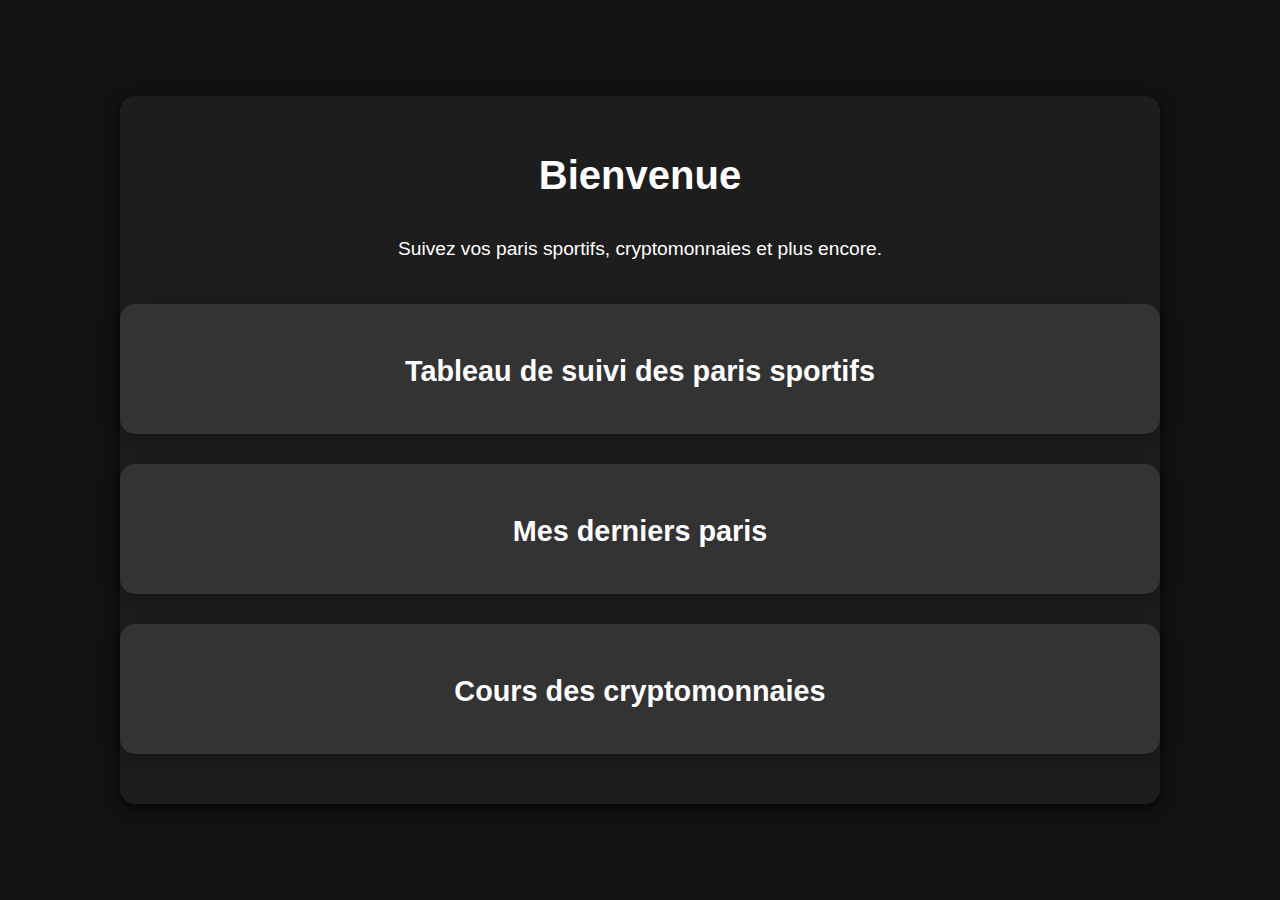
==== index.html @ 82b32a13 "Add files via upload" ====
<!DOCTYPE html>
<html lang="fr">
<head>
    <meta charset="UTF-8">
    <meta name="viewport" content="width=device-width, initial-scale=1.0">
    <title>Suivi - Paris et Cryptomonnaies</title>
    <link rel="stylesheet" href="styles.css">
    <script defer src="script.js"></script>
    <style>
        /* Styles pour centrer et styliser les bulles des cryptomonnaies */
        .crypto-container {
            display: flex;
            justify-content: center;
            align-items: center;
            gap: 20px;
            flex-wrap: wrap;
            margin-top: 20px;
        }

        .crypto-item {
            display: flex;
            flex-direction: column;
            align-items: center;
            justify-content: center;
            padding: 10px 15px;
            border-radius: 50px;
            background-color: #f5f5f5;
            box-shadow: 0 2px 5px rgba(0, 0, 0, 0.1);
            text-align: center;
            width: 100px;
            height: 100px;
        }

        .crypto-item .crypto-name {
            font-weight: bold;
            font-size: 18px;
            color: #333;
        }

        .crypto-item .crypto-price {
            font-size: 16px;
            font-weight: bold;
            margin-top: 5px;
        }

        .price-up {
            color: #27ae60; /* Vert pour les hausses */
        }

        .price-down {
            color: #c0392b; /* Rouge pour les baisses */
        }
    </style>
</head>
<body>
    <div class="main-container">
        <header class="header">
            <h1>Bienvenue</h1>
            <p>Suivez vos paris sportifs, cryptomonnaies et plus encore.</p>
        </header>

        <!-- Tableau des paris sportifs -->
        <section class="block">
            <h2>Tableau de suivi des paris sportifs</h2>
            <div id="sports-bet-table">
                <!-- Les données du Google Sheet seront insérées ici dynamiquement -->
            </div>
        </section>

        <!-- Historique des paris -->
        <section class="block">
            <h2>Mes derniers paris</h2>
            <div id="bet-history-container">
                <!-- Le tableau des paris sera inséré ici dynamiquement -->
            </div>
        </section>

        <!-- Cours des cryptomonnaies -->
        <section class="block">
            <h2>Cours des cryptomonnaies</h2>
            <div id="crypto-container" class="crypto-container">
                <!-- Les éléments de cryptomonnaies seront ajoutés dynamiquement ici -->
            </div>
        </section>
    </div>

    <script>
        // Récupération des cours des cryptomonnaies
        async function fetchCryptoPrices() {
            try {
                const response = await fetch(
                    "https://api.coingecko.com/api/v3/simple/price?ids=bitcoin,ethereum,solana,ripple&vs_currencies=eur&include_24hr_change=true"
                );
                const data = await response.json();

                const cryptos = [
                    { name: "BTC", id: "bitcoin" },
                    { name: "ETH", id: "ethereum" },
                    { name: "SOL", id: "solana" },
                    { name: "XRP", id: "ripple" },
                ];

                const cryptoContainer = document.getElementById("crypto-container");
                cryptoContainer.innerHTML = ""; // Réinitialiser le contenu

                cryptos.forEach(crypto => {
                    const price = data[crypto.id].eur;
                    const change = data[crypto.id].eur_24hr_change.toFixed(2);

                    const div = document.createElement("div");
                    div.className = "crypto-item";

                    const name = document.createElement("div");
                    name.className = "crypto-name";
                    name.textContent = crypto.name;

                    const priceSpan = document.createElement("span");
                    priceSpan.className = "crypto-price";
                    priceSpan.textContent = `${price} €`;

                    const changeSpan = document.createElement("div");
                    changeSpan.textContent = `${change}%`;
                    changeSpan.className = change >= 0 ? "price-up" : "price-down";

                    div.appendChild(name);
                    div.appendChild(priceSpan);
                    div.appendChild(changeSpan);

                    cryptoContainer.appendChild(div);
                });
            } catch (error) {
                console.error("Erreur lors de la récupération des données des cryptomonnaies :", error);
            }
        }

        // Initialisation
        document.addEventListener("DOMContentLoaded", () => {
            fetchCryptoPrices();
            setInterval(fetchCryptoPrices, 60000); // Actualiser les cryptos toutes les 60 secondes
        });
    </script>
</body>
</html>
---- styles.css ----
/* Styles de base */
body {
    font-family: Arial, sans-serif;
    background-color: #121212; /* Fond noir très sombre */
    color: #ffffff; /* Texte blanc */
    margin: 0;
    padding: 0;
    line-height: 1.6;
    display: flex;
    justify-content: center;
    align-items: center;
    flex-direction: column; /* Empile les blocs verticalement */
    min-height: 100vh; /* Placer tout au centre de l'écran */
}

/* Conteneur principal */
.main-container {
    width: 100%; /* Prendre toute la largeur disponible */
    max-width: 1000px; /* Limiter la largeur à 1000px pour un contenu centré */
    margin: 20px auto; /* Ajouter un peu d'espace au-dessus et en dessous */
    padding: 20px;
    background-color: #1d1d1d; /* Fond du conteneur légèrement plus clair */
    border-radius: 15px;
    box-shadow: 0 4px 12px rgba(0, 0, 0, 0.7);
    display: flex;
    flex-direction: column;
    align-items: center;
}

/* En-tête */
.header {
    margin-bottom: 40px;
    text-align: center;
}

h1 {
    font-size: 2.5em;
    font-weight: bold;
    color: #ffffff;
}

h2 {
    font-size: 1.8em;
    margin-bottom: 20px;
    color: #ffffff;
}

p {
    font-size: 1.2em;
    margin: 0 auto;
    text-align: center;
}

/* Bloc de contenu */
.block {
    background-color: #333333; /* Fond sombre pour chaque bloc */
    border-radius: 15px;
    padding: 20px; /* Espacement interne */
    margin-bottom: 30px; /* Espacement externe entre les blocs */
    box-shadow: 0 6px 18px rgba(0, 0, 0, 0.3);
    width: 100%; /* S'étend pour utiliser tout l'espace du conteneur principal */
    text-align: center; /* Centrer le contenu dans chaque bloc */
}

/* Bloc au survol */
.block:hover {
    box-shadow: 0 12px 24px rgba(0, 0, 0, 0.6);
}

/* Tableaux */
table {
    width: 100%; /* Utiliser 100% de la largeur du bloc */
    border-collapse: collapse;
    background-color: #222222;
    border-radius: 12px;
    overflow: hidden;
    margin: 0 auto; /* Centrer le tableau horizontalement */
}

th, td {
    padding: 12px; /* Taille des cellules */
    text-align: center; /* Centrer le texte */
    font-size: 1em;
    border-bottom: 1px solid #444;
}

th {
    background-color: #444444;
    color: #ffffff;
    font-weight: bold;
}

td {
    background-color: #333333;
    color: #ffffff;
}

tr:hover {
    background-color: #555555;
}

/* Conteneur des cryptomonnaies */
.crypto-container {
    display: flex;
    justify-content: center;
    gap: 20px; /* Ajuster l'espacement entre les items */
    flex-wrap: wrap; /* Permet de passer à la ligne si nécessaire */
    margin-top: 20px;
}

.crypto-item {
    display: flex;
    flex-direction: column;
    align-items: center;
    padding: 20px;
    border: 1px solid #444;
    border-radius: 12px;
    min-width: 150px;
    text-align: center;
    background-color: #444444;
    box-shadow: 0 4px 8px rgba(0, 0, 0, 0.2);
    transition: box-shadow 0.3s ease-in-out;
    margin-bottom: 20px;
}

.crypto-item:hover {
    box-shadow: 0 8px 16px rgba(0, 0, 0, 0.4);
}

.crypto-name {
    font-weight: bold;
    font-size: 1.3em;
    margin-bottom: 10px;
    color: #ffffff;
}

.crypto-price {
    font-size: 1.6em;
    font-weight: bold;
    margin-bottom: 10px;
    color: #ffffff;
}

.price-up {
    color: #4CAF50; /* Vert pour les hausses */
}

.price-down {
    color: #F44336; /* Rouge pour les baisses */
}

.price-neutral {
    color: #FFC107; /* Jaune pour les prix stables */
}

/* Conteneur des "Mes derniers paris" avec effet d'ombrage */
.table-container {
    position: relative;
    overflow: hidden; /* Masquer les lignes supplémentaires */
    max-height: 300px; /* Hauteur maximale visible du tableau (ajustable) */
    transition: max-height 0.3s ease-in-out;
}

/* Ombre en bas pour indiquer qu'il y a du contenu caché */
.table-container::after {
    content: "";
    position: absolute;
    bottom: 0;
    left: 0;
    width: 100%;
    height: 20px;
    background: linear-gradient(to top, rgba(0, 0, 0, 0.7), rgba(0, 0, 0, 0));
    pointer-events: none;
    z-index: 1;
}

/* État étendu (tableau complet visible) */
.table-container.expanded {
    max-height: none;
}

/* Bouton rond pour charger plus */
.expand-btn {
    margin: 10px auto;
    display: flex;
    justify-content: center;
    align-items: center;
    width: 40px;
    height: 40px;
    background-color: #444;
    border: none;
    border-radius: 50%;
    color: white;
    cursor: pointer;
    font-size: 1.5em;
    box-shadow: 0 4px 6px rgba(0, 0, 0, 0.2);
    transition: background-color 0.3s ease, transform 0.2s ease;
}

.expand-btn:hover {
    background-color: #555;
    transform: scale(1.1);
}
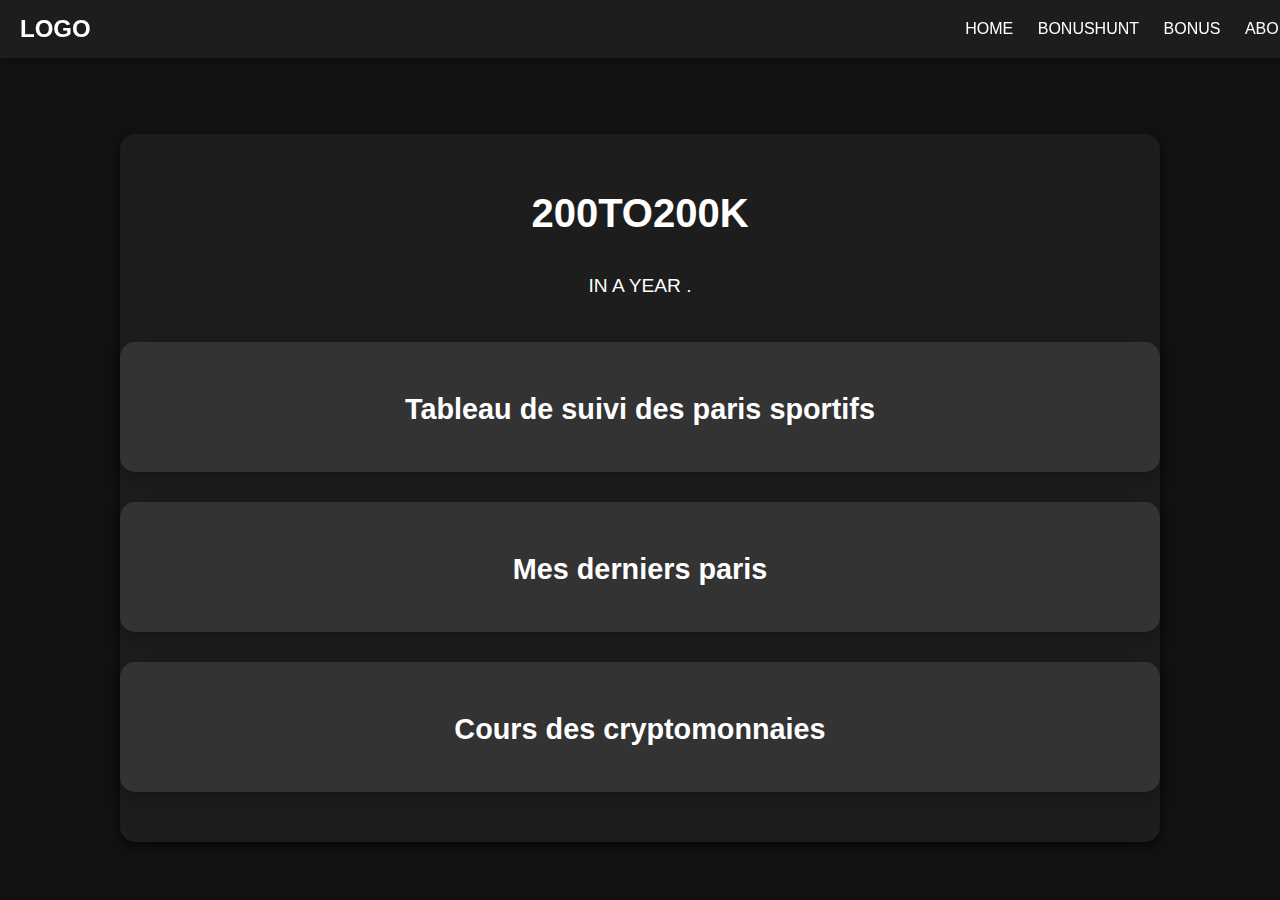
==== commit 8fdc8286: "Add files via upload" ====
--- a/index.html
+++ b/index.html
@@ -7,6 +7,44 @@
     <link rel="stylesheet" href="styles.css">
     <script defer src="script.js"></script>
     <style>
+        /* Styles pour la barre en haut */
+        .header-bar {
+            width: 100%;
+            background-color: #1d1d1d; /* Couleur sombre */
+            color: #ffffff; /* Texte blanc */
+            display: flex;
+            justify-content: space-between;
+            align-items: center;
+            padding: 10px 20px;
+            position: fixed; /* Toujours en haut */
+            top: 0;
+            left: 0;
+            z-index: 1000; /* Toujours au-dessus */
+            box-shadow: 0 4px 8px rgba(0, 0, 0, 0.2); /* Ombre pour la barre */
+        }
+
+        .header-bar .logo {
+            font-size: 1.5em;
+            font-weight: bold;
+        }
+
+        .header-bar a {
+            color: #ffffff;
+            text-decoration: none;
+            margin-left: 20px;
+            font-size: 1em;
+            transition: color 0.3s ease;
+        }
+
+        .header-bar a:hover {
+            color: #4caf50; /* Vert au survol */
+        }
+
+        /* Ajustement pour le contenu principal (éviter qu'il passe sous la barre) */
+        .main-container {
+            margin-top: 70px; /* Décalage pour éviter le chevauchement */
+        }
+
         /* Styles pour centrer et styliser les bulles des cryptomonnaies */
         .crypto-container {
             display: flex;
@@ -53,10 +91,23 @@
     </style>
 </head>
 <body>
+    <!-- Barre en haut -->
+    <<div class="header-bar">
+        <div class="logo">LOGO</div>
+        <div class="nav-links">
+            <a href="index.html">HOME</a>
+            <a href="bonushunt.html">BONUSHUNT</a>
+            <a href="bonus.html">BONUS</a>
+            <a href="about.html">ABOUT</a>
+        </div>
+    </div>
+    
+
+    <!-- Contenu principal -->
     <div class="main-container">
         <header class="header">
-            <h1>Bienvenue</h1>
-            <p>Suivez vos paris sportifs, cryptomonnaies et plus encore.</p>
+            <h1>200TO200K</h1>
+            <p>IN A YEAR .</p>
         </header>
 
         <!-- Tableau des paris sportifs -->
@@ -81,63 +132,62 @@
             <div id="crypto-container" class="crypto-container">
                 <!-- Les éléments de cryptomonnaies seront ajoutés dynamiquement ici -->
             </div>
+            <script>
+                // Récupération des cours des cryptomonnaies
+                async function fetchCryptoPrices() {
+                    try {
+                        const response = await fetch(
+                            "https://api.coingecko.com/api/v3/simple/price?ids=bitcoin,ethereum,solana,ripple&vs_currencies=eur&include_24hr_change=true"
+                        );
+                        const data = await response.json();
+
+                        const cryptos = [
+                            { name: "BTC", id: "bitcoin" },
+                            { name: "ETH", id: "ethereum" },
+                            { name: "SOL", id: "solana" },
+                            { name: "XRP", id: "ripple" },
+                        ];
+
+                        const cryptoContainer = document.getElementById("crypto-container");
+                        cryptoContainer.innerHTML = ""; // Réinitialiser le contenu
+
+                        cryptos.forEach(crypto => {
+                            const price = data[crypto.id].eur;
+                            const change = data[crypto.id].eur_24hr_change.toFixed(2);
+
+                            const div = document.createElement("div");
+                            div.className = "crypto-item";
+
+                            const name = document.createElement("div");
+                            name.className = "crypto-name";
+                            name.textContent = crypto.name;
+
+                            const priceSpan = document.createElement("span");
+                            priceSpan.className = "crypto-price";
+                            priceSpan.textContent = `${price} €`;
+
+                            const changeSpan = document.createElement("div");
+                            changeSpan.textContent = `${change}%`;
+                            changeSpan.className = change >= 0 ? "price-up" : "price-down";
+
+                            div.appendChild(name);
+                            div.appendChild(priceSpan);
+                            div.appendChild(changeSpan);
+
+                            cryptoContainer.appendChild(div);
+                        });
+                    } catch (error) {
+                        console.error("Erreur lors de la récupération des données des cryptomonnaies :", error);
+                    }
+                }
+
+                // Initialisation
+                document.addEventListener("DOMContentLoaded", () => {
+                    fetchCryptoPrices();
+                    setInterval(fetchCryptoPrices, 60000); // Actualiser les cryptos toutes les 60 secondes
+                });
+            </script>
         </section>
     </div>
-
-    <script>
-        // Récupération des cours des cryptomonnaies
-        async function fetchCryptoPrices() {
-            try {
-                const response = await fetch(
-                    "https://api.coingecko.com/api/v3/simple/price?ids=bitcoin,ethereum,solana,ripple&vs_currencies=eur&include_24hr_change=true"
-                );
-                const data = await response.json();
-
-                const cryptos = [
-                    { name: "BTC", id: "bitcoin" },
-                    { name: "ETH", id: "ethereum" },
-                    { name: "SOL", id: "solana" },
-                    { name: "XRP", id: "ripple" },
-                ];
-
-                const cryptoContainer = document.getElementById("crypto-container");
-                cryptoContainer.innerHTML = ""; // Réinitialiser le contenu
-
-                cryptos.forEach(crypto => {
-                    const price = data[crypto.id].eur;
-                    const change = data[crypto.id].eur_24hr_change.toFixed(2);
-
-                    const div = document.createElement("div");
-                    div.className = "crypto-item";
-
-                    const name = document.createElement("div");
-                    name.className = "crypto-name";
-                    name.textContent = crypto.name;
-
-                    const priceSpan = document.createElement("span");
-                    priceSpan.className = "crypto-price";
-                    priceSpan.textContent = `${price} €`;
-
-                    const changeSpan = document.createElement("div");
-                    changeSpan.textContent = `${change}%`;
-                    changeSpan.className = change >= 0 ? "price-up" : "price-down";
-
-                    div.appendChild(name);
-                    div.appendChild(priceSpan);
-                    div.appendChild(changeSpan);
-
-                    cryptoContainer.appendChild(div);
-                });
-            } catch (error) {
-                console.error("Erreur lors de la récupération des données des cryptomonnaies :", error);
-            }
-        }
-
-        // Initialisation
-        document.addEventListener("DOMContentLoaded", () => {
-            fetchCryptoPrices();
-            setInterval(fetchCryptoPrices, 60000); // Actualiser les cryptos toutes les 60 secondes
-        });
-    </script>
 </body>
 </html>
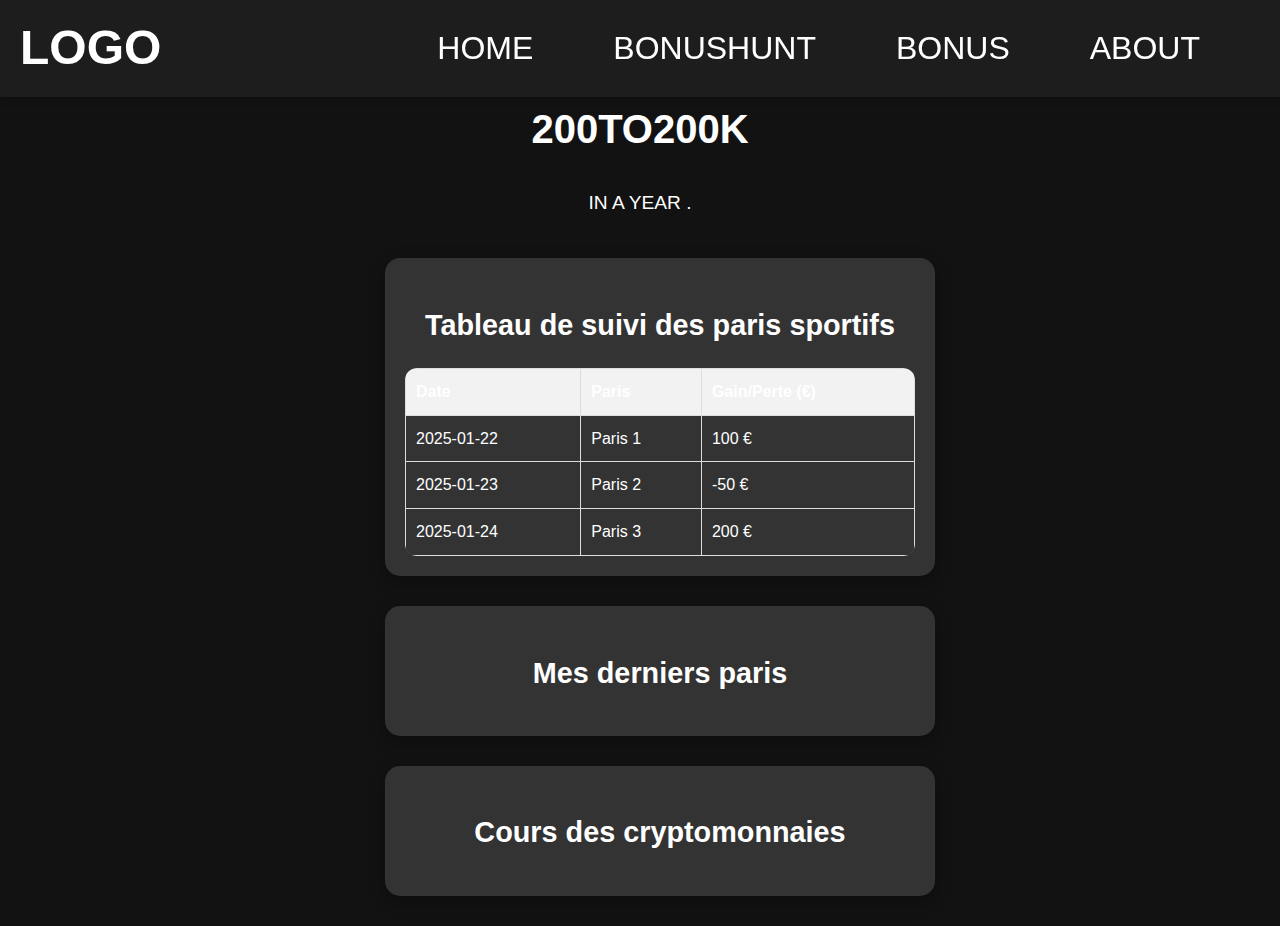
==== commit 81b040a8: "Add files via upload" ====
--- a/index.html
+++ b/index.html
@@ -88,11 +88,39 @@
         .price-down {
             color: #c0392b; /* Rouge pour les baisses */
         }
+
+        /* Style pour le tableau des paris */
+        table {
+            width: 100%;
+            border-collapse: collapse;
+            margin-top: 20px;
+        }
+
+        th, td {
+            padding: 10px;
+            text-align: left;
+            border: 1px solid #ddd;
+        }
+
+        th {
+            background-color: #f2f2f2;
+        }
+
+        /* Styles pour colorier les lignes en fonction du gain ou de la perte */
+        .gain {
+            background-color: #27ae60; /* Vert pour gain */
+            color: white;
+        }
+
+        .perte {
+            background-color: #c0392b; /* Rouge pour perte */
+            color: white;
+        }
     </style>
 </head>
 <body>
     <!-- Barre en haut -->
-    <<div class="header-bar">
+    <div class="header-bar">
         <div class="logo">LOGO</div>
         <div class="nav-links">
             <a href="index.html">HOME</a>
@@ -115,6 +143,18 @@
             <h2>Tableau de suivi des paris sportifs</h2>
             <div id="sports-bet-table">
                 <!-- Les données du Google Sheet seront insérées ici dynamiquement -->
+                <table>
+                    <thead>
+                        <tr>
+                            <th>Date</th>
+                            <th>Paris</th>
+                            <th>Gain/Perte (€)</th>
+                        </tr>
+                    </thead>
+                    <tbody id="bet-table-body">
+                        <!-- Les lignes seront ajoutées ici dynamiquement -->
+                    </tbody>
+                </table>
             </div>
         </section>
 
@@ -181,10 +221,43 @@
                     }
                 }
 
+                // Fonction pour ajouter des paris dans le tableau
+                function addBetRow(date, paris, gainPerte) {
+                    const tbody = document.getElementById("bet-table-body");
+
+                    const tr = document.createElement("tr");
+
+                    const tdDate = document.createElement("td");
+                    tdDate.textContent = date;
+                    tr.appendChild(tdDate);
+
+                    const tdParis = document.createElement("td");
+                    tdParis.textContent = paris;
+                    tr.appendChild(tdParis);
+
+                    const tdGainPerte = document.createElement("td");
+                    tdGainPerte.textContent = gainPerte + " €";
+                    tr.appendChild(tdGainPerte);
+
+                    // Ajouter une classe en fonction du gain ou perte
+                    if (gainPerte > 0) {
+                        tr.classList.add("gain");
+                    } else if (gainPerte < 0) {
+                        tr.classList.add("perte");
+                    }
+
+                    tbody.appendChild(tr);
+                }
+
                 // Initialisation
                 document.addEventListener("DOMContentLoaded", () => {
                     fetchCryptoPrices();
                     setInterval(fetchCryptoPrices, 60000); // Actualiser les cryptos toutes les 60 secondes
+
+                    // Exemples de paris ajoutés pour le test
+                    addBetRow("2025-01-22", "Paris 1", 100);
+                    addBetRow("2025-01-23", "Paris 2", -50);
+                    addBetRow("2025-01-24", "Paris 3", 200);
                 });
             </script>
         </section>
--- a/styles.css
+++ b/styles.css
@@ -11,6 +11,61 @@
     align-items: center;
     flex-direction: column; /* Empile les blocs verticalement */
     min-height: 100vh; /* Placer tout au centre de l'écran */
+}
+/* Barre en haut de la page */
+.header-bar {
+    width: 100%;
+    background-color: #1d1d1d; /* Fond identique à tes blocs */
+    color: #ffffff;
+    padding: 50px 60px; /* Augmente la hauteur de la barre (padding vertical augmenté) */
+    position: fixed; /* Reste en haut, même au défilement */
+    top: 0;
+    left: 0;
+    z-index: 1000; /* Toujours au-dessus du contenu */
+    box-shadow: 0 4px 8px rgba(0, 0, 0, 0.3);
+    display: flex;
+    align-items: center;
+    justify-content: space-between;
+    font-size: 2em; /* Taille réduite des textes dans la barre */
+    height: auto; /* Ajuste la hauteur en fonction du contenu */
+}
+
+/* Liens de navigation dans la barre */
+.header-bar a {
+    color: #ffffff; /* Liens en blanc */
+    text-decoration: none;
+    margin: 0 60px; /* Augmente l'espace à droite et entre les liens */
+    font-size: 1.8em; /* Réduction de la taille des liens */
+    text-transform: uppercase; /* Texte en majuscules */
+    transition: color 0.3s ease;
+}
+
+.header-bar a:hover {
+    color: #4CAF50; /* Couleur au survol */
+}
+
+/* Logo aligné à gauche */
+.header-bar .logo {
+    font-weight: bold;
+    font-size: 2.5em; /* Taille réduite du logo */
+    margin-right: auto;
+}
+
+/* Conteneur des liens */
+.header-bar .nav-links {
+    display: flex;
+    justify-content: space-between;
+    align-items: center;
+    margin-right: 40px; /* Ajoute un espace supplémentaire à droite des menus */
+}
+
+}
+
+/* Espacement sous la barre pour éviter le chevauchement du contenu */
+.main-container {
+    margin-top: 160px; /* Double la marge pour correspondre à la taille de la barre */
+}
+
 }
 
 /* Conteneur principal */
@@ -25,6 +80,7 @@
     display: flex;
     flex-direction: column;
     align-items: center;
+    margin-top: 80px; /* Ajout pour laisser de l'espace sous la barre */
 }
 
 /* En-tête */
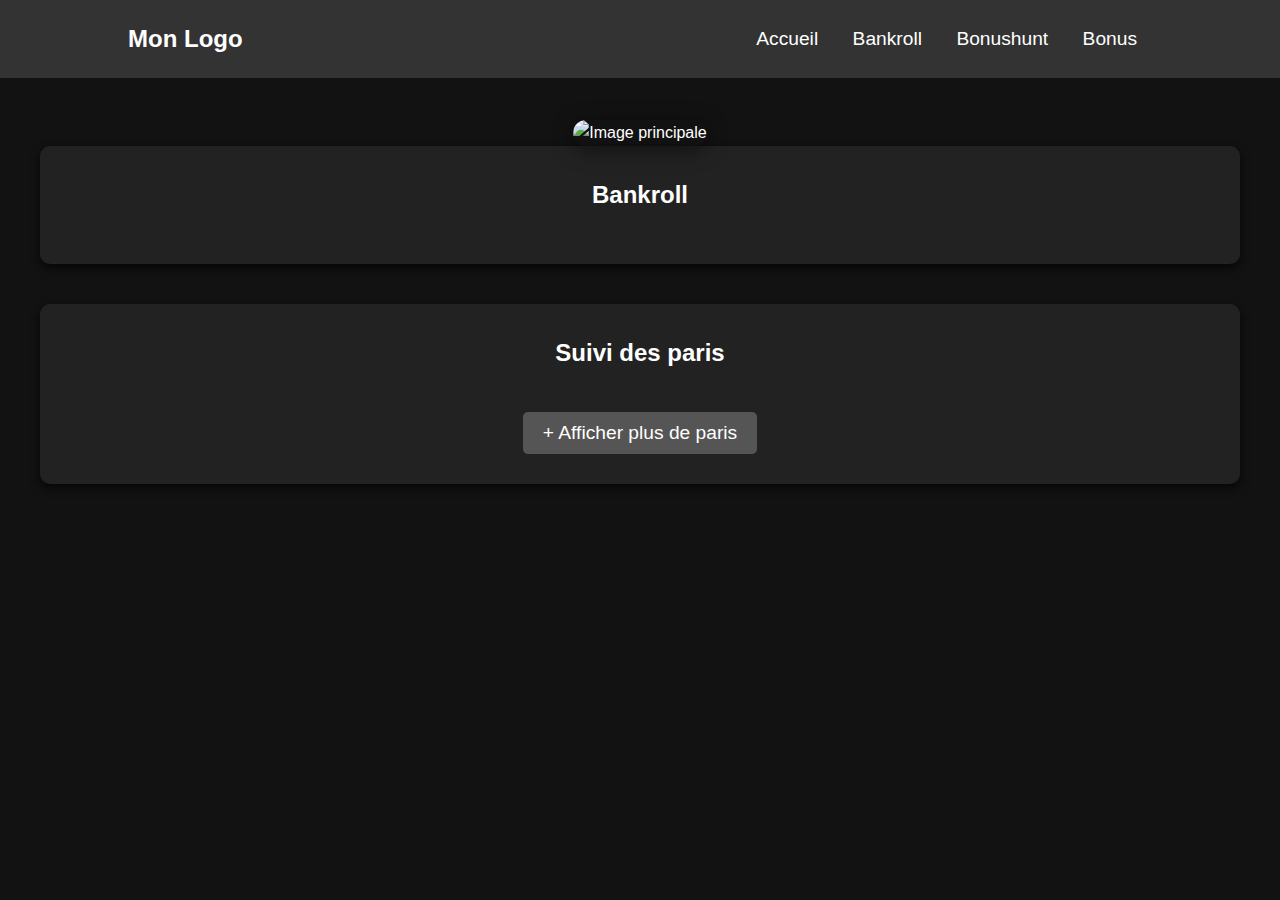
==== commit 4fb2d48c: "Add files via upload" ====
--- a/index.html
+++ b/index.html
@@ -3,264 +3,130 @@
 <head>
     <meta charset="UTF-8">
     <meta name="viewport" content="width=device-width, initial-scale=1.0">
-    <title>Suivi - Paris et Cryptomonnaies</title>
-    <link rel="stylesheet" href="styles.css">
-    <script defer src="script.js"></script>
-    <style>
-        /* Styles pour la barre en haut */
-        .header-bar {
-            width: 100%;
-            background-color: #1d1d1d; /* Couleur sombre */
-            color: #ffffff; /* Texte blanc */
-            display: flex;
-            justify-content: space-between;
-            align-items: center;
-            padding: 10px 20px;
-            position: fixed; /* Toujours en haut */
-            top: 0;
-            left: 0;
-            z-index: 1000; /* Toujours au-dessus */
-            box-shadow: 0 4px 8px rgba(0, 0, 0, 0.2); /* Ombre pour la barre */
+    <title>Page d'accueil</title>
+    <link rel="stylesheet" href="style.css">
+</head>
+<body>
+    <!-- Topbar -->
+    <div class="topbar">
+        <div class="logo">Mon Logo</div>
+        <nav>
+            <a href="home.html">Accueil</a>
+            <a href="bankroll.html">Bankroll</a>
+            <a href="bonushunt.html">Bonushunt</a>
+            <a href="bonus.html">Bonus</a>
+        </nav>
+    </div>
+
+    <!-- Main content -->
+    <div class="main-section">
+        <!-- Image with shadow -->
+        <div class="image-container">
+            <img src="image.jpg" alt="Image principale" class="image">
+        </div>
+
+        <!-- First block: Bankroll -->
+        <div class="block">
+            <h2>Bankroll</h2>
+            <!-- Tableau Bankroll -->
+            <table id="bankroll" class="tableau">
+                <!-- Le tableau sera rempli par le script -->
+            </table>
+        </div>
+
+        <!-- Second block: Suivi des paris -->
+        <div class="block">
+            <h2>Suivi des paris</h2>
+            <!-- Tableau des paris -->
+            <table id="suivi-des-paris" class="tableau">
+                <!-- Le tableau sera rempli par le script -->
+            </table>
+            <button class="btn-plus" onclick="loadMoreBets()">+ Afficher plus de paris</button>
+        </div>
+    </div>
+
+    <!-- Scripts -->
+    <script>
+        // Parallax effect for the image
+        document.addEventListener('scroll', function() {
+            let scrollPosition = window.scrollY;
+            const image = document.querySelector('.image');
+            if (image) {
+                image.style.transform = 'translateY(' + scrollPosition * 0.3 + 'px)';
+            }
+        });
+
+        // Function to load a CSV file and convert it to HTML table
+        function loadCSV(url, callback) {
+            fetch(url)
+                .then(response => response.text())
+                .then(data => callback(data))
+                .catch(error => console.error('Error loading CSV:', error));
         }
 
-        .header-bar .logo {
-            font-size: 1.5em;
-            font-weight: bold;
+        // Function to convert CSV data into an HTML table
+        function csvToTable(csvData, tableId) {
+            const rows = csvData.split('\n');
+            let table = document.getElementById(tableId);
+            table.innerHTML = ''; // Clear the table before adding rows
+            rows.forEach((row, index) => {
+                const cells = row.split(',');
+                if (cells.length > 1) { // Skip empty rows
+                    const tr = document.createElement('tr');
+                    cells.forEach(cell => {
+                        const td = document.createElement(index === 0 ? 'th' : 'td'); // Header for the first row
+                        td.textContent = cell.trim();
+                        tr.appendChild(td);
+                    });
+                    table.appendChild(tr);
+                }
+            });
         }
 
-        .header-bar a {
-            color: #ffffff;
-            text-decoration: none;
-            margin-left: 20px;
-            font-size: 1em;
-            transition: color 0.3s ease;
+        // URLs for Bankroll and Suivi des paris
+        const BANKROLL_URL = 'https://docs.google.com/spreadsheets/d/e/2PACX-1vTRLKMNFqQpf8K5ftVNp6E09gHTq1s7us_lB_Bh37hnWRf3OUAidGXZqfkiLBEL5MIKqrFtzr-1uEUr/pub?gid=0&single=true&output=csv'; // Tableau Bankroll
+        const PARIS_URL = 'https://docs.google.com/spreadsheets/d/e/1l_k_jNZZ38XiOeKbwI79xffMb0F8IfOGy9se9ugtkgU/pub?gid=123456789&single=true&output=csv'; // Tableau Suivi des paris (mettez votre lien)
+
+        // Load the bankroll data (CSV file)
+        function loadBankroll() {
+            loadCSV(BANKROLL_URL, (csvData) => {
+                csvToTable(csvData, 'bankroll');
+            });
         }
 
-        .header-bar a:hover {
-            color: #4caf50; /* Vert au survol */
+        // Load the last bets (limited to `parisLimit`) (CSV file)
+        let parisLimit = 5; // Initial limit of bets
+        function loadLastBets() {
+            loadCSV(PARIS_URL, (csvData) => {
+                const rows = csvData.split('\n').slice(0, parisLimit);
+                const table = document.getElementById('suivi-des-paris');
+                table.innerHTML = ''; // Clear the table
+                rows.forEach((row, index) => {
+                    const cells = row.split(',');
+                    if (cells.length > 1) {
+                        const tr = document.createElement('tr');
+                        cells.forEach((cell, i) => {
+                            const td = document.createElement(index === 0 ? 'th' : 'td');
+                            td.textContent = cell.trim();
+                            tr.appendChild(td);
+                        });
+                        table.appendChild(tr);
+                    }
+                });
+            });
         }
 
-        /* Ajustement pour le contenu principal (éviter qu'il passe sous la barre) */
-        .main-container {
-            margin-top: 70px; /* Décalage pour éviter le chevauchement */
+        // Load more bets when the button is clicked
+        function loadMoreBets() {
+            parisLimit += 5; // Increase the limit by 5
+            loadLastBets();
         }
 
-        /* Styles pour centrer et styliser les bulles des cryptomonnaies */
-        .crypto-container {
-            display: flex;
-            justify-content: center;
-            align-items: center;
-            gap: 20px;
-            flex-wrap: wrap;
-            margin-top: 20px;
-        }
-
-        .crypto-item {
-            display: flex;
-            flex-direction: column;
-            align-items: center;
-            justify-content: center;
-            padding: 10px 15px;
-            border-radius: 50px;
-            background-color: #f5f5f5;
-            box-shadow: 0 2px 5px rgba(0, 0, 0, 0.1);
-            text-align: center;
-            width: 100px;
-            height: 100px;
-        }
-
-        .crypto-item .crypto-name {
-            font-weight: bold;
-            font-size: 18px;
-            color: #333;
-        }
-
-        .crypto-item .crypto-price {
-            font-size: 16px;
-            font-weight: bold;
-            margin-top: 5px;
-        }
-
-        .price-up {
-            color: #27ae60; /* Vert pour les hausses */
-        }
-
-        .price-down {
-            color: #c0392b; /* Rouge pour les baisses */
-        }
-
-        /* Style pour le tableau des paris */
-        table {
-            width: 100%;
-            border-collapse: collapse;
-            margin-top: 20px;
-        }
-
-        th, td {
-            padding: 10px;
-            text-align: left;
-            border: 1px solid #ddd;
-        }
-
-        th {
-            background-color: #f2f2f2;
-        }
-
-        /* Styles pour colorier les lignes en fonction du gain ou de la perte */
-        .gain {
-            background-color: #27ae60; /* Vert pour gain */
-            color: white;
-        }
-
-        .perte {
-            background-color: #c0392b; /* Rouge pour perte */
-            color: white;
-        }
-    </style>
-</head>
-<body>
-    <!-- Barre en haut -->
-    <div class="header-bar">
-        <div class="logo">LOGO</div>
-        <div class="nav-links">
-            <a href="index.html">HOME</a>
-            <a href="bonushunt.html">BONUSHUNT</a>
-            <a href="bonus.html">BONUS</a>
-            <a href="about.html">ABOUT</a>
-        </div>
-    </div>
-    
-
-    <!-- Contenu principal -->
-    <div class="main-container">
-        <header class="header">
-            <h1>200TO200K</h1>
-            <p>IN A YEAR .</p>
-        </header>
-
-        <!-- Tableau des paris sportifs -->
-        <section class="block">
-            <h2>Tableau de suivi des paris sportifs</h2>
-            <div id="sports-bet-table">
-                <!-- Les données du Google Sheet seront insérées ici dynamiquement -->
-                <table>
-                    <thead>
-                        <tr>
-                            <th>Date</th>
-                            <th>Paris</th>
-                            <th>Gain/Perte (€)</th>
-                        </tr>
-                    </thead>
-                    <tbody id="bet-table-body">
-                        <!-- Les lignes seront ajoutées ici dynamiquement -->
-                    </tbody>
-                </table>
-            </div>
-        </section>
-
-        <!-- Historique des paris -->
-        <section class="block">
-            <h2>Mes derniers paris</h2>
-            <div id="bet-history-container">
-                <!-- Le tableau des paris sera inséré ici dynamiquement -->
-            </div>
-        </section>
-
-        <!-- Cours des cryptomonnaies -->
-        <section class="block">
-            <h2>Cours des cryptomonnaies</h2>
-            <div id="crypto-container" class="crypto-container">
-                <!-- Les éléments de cryptomonnaies seront ajoutés dynamiquement ici -->
-            </div>
-            <script>
-                // Récupération des cours des cryptomonnaies
-                async function fetchCryptoPrices() {
-                    try {
-                        const response = await fetch(
-                            "https://api.coingecko.com/api/v3/simple/price?ids=bitcoin,ethereum,solana,ripple&vs_currencies=eur&include_24hr_change=true"
-                        );
-                        const data = await response.json();
-
-                        const cryptos = [
-                            { name: "BTC", id: "bitcoin" },
-                            { name: "ETH", id: "ethereum" },
-                            { name: "SOL", id: "solana" },
-                            { name: "XRP", id: "ripple" },
-                        ];
-
-                        const cryptoContainer = document.getElementById("crypto-container");
-                        cryptoContainer.innerHTML = ""; // Réinitialiser le contenu
-
-                        cryptos.forEach(crypto => {
-                            const price = data[crypto.id].eur;
-                            const change = data[crypto.id].eur_24hr_change.toFixed(2);
-
-                            const div = document.createElement("div");
-                            div.className = "crypto-item";
-
-                            const name = document.createElement("div");
-                            name.className = "crypto-name";
-                            name.textContent = crypto.name;
-
-                            const priceSpan = document.createElement("span");
-                            priceSpan.className = "crypto-price";
-                            priceSpan.textContent = `${price} €`;
-
-                            const changeSpan = document.createElement("div");
-                            changeSpan.textContent = `${change}%`;
-                            changeSpan.className = change >= 0 ? "price-up" : "price-down";
-
-                            div.appendChild(name);
-                            div.appendChild(priceSpan);
-                            div.appendChild(changeSpan);
-
-                            cryptoContainer.appendChild(div);
-                        });
-                    } catch (error) {
-                        console.error("Erreur lors de la récupération des données des cryptomonnaies :", error);
-                    }
-                }
-
-                // Fonction pour ajouter des paris dans le tableau
-                function addBetRow(date, paris, gainPerte) {
-                    const tbody = document.getElementById("bet-table-body");
-
-                    const tr = document.createElement("tr");
-
-                    const tdDate = document.createElement("td");
-                    tdDate.textContent = date;
-                    tr.appendChild(tdDate);
-
-                    const tdParis = document.createElement("td");
-                    tdParis.textContent = paris;
-                    tr.appendChild(tdParis);
-
-                    const tdGainPerte = document.createElement("td");
-                    tdGainPerte.textContent = gainPerte + " €";
-                    tr.appendChild(tdGainPerte);
-
-                    // Ajouter une classe en fonction du gain ou perte
-                    if (gainPerte > 0) {
-                        tr.classList.add("gain");
-                    } else if (gainPerte < 0) {
-                        tr.classList.add("perte");
-                    }
-
-                    tbody.appendChild(tr);
-                }
-
-                // Initialisation
-                document.addEventListener("DOMContentLoaded", () => {
-                    fetchCryptoPrices();
-                    setInterval(fetchCryptoPrices, 60000); // Actualiser les cryptos toutes les 60 secondes
-
-                    // Exemples de paris ajoutés pour le test
-                    addBetRow("2025-01-22", "Paris 1", 100);
-                    addBetRow("2025-01-23", "Paris 2", -50);
-                    addBetRow("2025-01-24", "Paris 3", 200);
-                });
-            </script>
-        </section>
-    </div>
+        // Load data on page load
+        window.onload = function() {
+            loadBankroll();   // Charger les données de la bankroll
+            loadLastBets();   // Charger les données du suivi des paris
+        };
+    </script>
 </body>
 </html>
--- a/style.css
+++ b/style.css
@@ -0,0 +1,141 @@
+/* Global reset */
+* {
+    margin: 0;
+    padding: 0;
+    box-sizing: border-box;
+}
+
+body {
+    font-family: 'Arial', sans-serif;
+    background-color: #121212; /* Fond sombre */
+    color: #fff; /* Texte en blanc */
+    line-height: 1.6;
+    text-align: center;
+}
+
+a {
+    color: inherit; /* Pas de couleur pour les liens */
+    text-decoration: none; /* Pas de soulignement */
+}
+
+h1, h2, h3 {
+    color: #fff; /* Titres en blanc */
+    margin-bottom: 20px;
+}
+
+/* Topbar */
+.topbar {
+    width: 100%;
+    background-color: #333;
+    padding: 20px 10%;
+    display: flex;
+    justify-content: space-between;
+    align-items: center;
+    position: fixed;
+    top: 0;
+    left: 0;
+    z-index: 1000;
+}
+
+.topbar .logo {
+    font-size: 1.5em;
+    font-weight: bold;
+}
+
+.topbar nav a {
+    margin: 0 15px;
+    font-size: 1.2em;
+    color: #fff;
+}
+
+/* Main section (image and blocks) */
+.main-section {
+    margin-top: 80px; /* Espace pour la topbar */
+    padding: 40px;
+}
+
+.main-section .image {
+    width: 100%;
+    max-height: 500px;
+    object-fit: cover;
+    border-radius: 15px;
+    box-shadow: 0 4px 20px rgba(0, 0, 0, 0.5); /* Ombre */
+    transition: transform 0.3s ease-in-out;
+}
+
+.main-section .image:hover {
+    transform: scale(1.05); /* Effet d'agrandissement */
+}
+
+.block {
+    background-color: #222; /* Fond sombre des blocs */
+    border-radius: 10px;
+    padding: 30px;
+    margin-bottom: 40px;
+    box-shadow: 0 4px 10px rgba(0, 0, 0, 0.7); /* Ombres des blocs */
+}
+
+.tableau {
+    width: 100%;
+    border-collapse: collapse;
+    margin-top: 20px;
+}
+
+.tableau th, .tableau td {
+    padding: 15px;
+    border: 1px solid #444;
+    text-align: center;
+    color: #fff;
+}
+
+.tableau th {
+    background-color: #333;
+}
+
+.tableau td {
+    background-color: #444;
+}
+
+.tableau tr:nth-child(even) {
+    background-color: #555;
+}
+
+.tableau td + td {
+    border-left: 1px solid #555;
+}
+
+/* Button + */
+.btn-plus {
+    background-color: #555;
+    color: #fff;
+    border: none;
+    padding: 10px 20px;
+    margin-top: 20px;
+    border-radius: 5px;
+    cursor: pointer;
+    font-size: 1.2em;
+}
+
+.btn-plus:hover {
+    background-color: #666;
+}
+
+/* Responsive adjustments */
+@media (max-width: 768px) {
+    .topbar {
+        flex-direction: column;
+        padding: 20px 5%;
+    }
+
+    .topbar nav {
+        margin-top: 10px;
+    }
+
+    .main-section {
+        padding: 20px;
+    }
+
+    .tableau {
+        padding: 15px;
+    }
+}
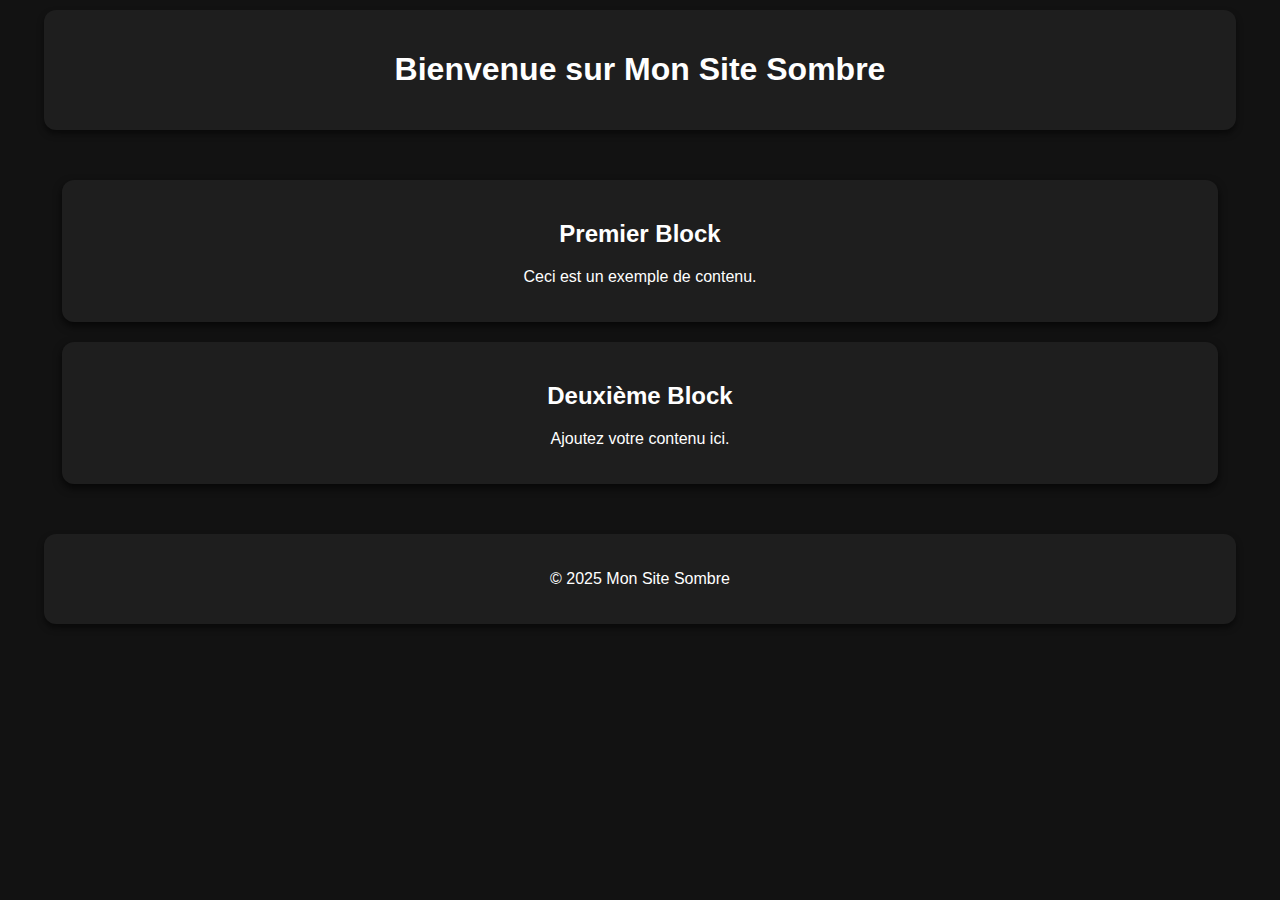
==== commit 846afa7c: "Add files via upload" ====
--- a/index.html
+++ b/index.html
@@ -1,132 +1,31 @@
 <!DOCTYPE html>
 <html lang="fr">
 <head>
-    <meta charset="UTF-8">
-    <meta name="viewport" content="width=device-width, initial-scale=1.0">
-    <title>Page d'accueil</title>
-    <link rel="stylesheet" href="style.css">
+  <meta charset="UTF-8">
+  <meta name="viewport" content="width=device-width, initial-scale=1.0">
+  <title>Site Sombre</title>
+  <link rel="stylesheet" href="style.css">
 </head>
 <body>
-    <!-- Topbar -->
-    <div class="topbar">
-        <div class="logo">Mon Logo</div>
-        <nav>
-            <a href="home.html">Accueil</a>
-            <a href="bankroll.html">Bankroll</a>
-            <a href="bonushunt.html">Bonushunt</a>
-            <a href="bonus.html">Bonus</a>
-        </nav>
-    </div>
+  <header class="header">
+    <h1 class="title">Bienvenue sur Mon Site Sombre</h1>
+  </header>
 
-    <!-- Main content -->
-    <div class="main-section">
-        <!-- Image with shadow -->
-        <div class="image-container">
-            <img src="image.jpg" alt="Image principale" class="image">
-        </div>
+  <main class="main-content">
+    <section class="block">
+      <h2>Premier Block</h2>
+      <p>Ceci est un exemple de contenu.</p>
+    </section>
+    <section class="block">
+      <h2>Deuxième Block</h2>
+      <p>Ajoutez votre contenu ici.</p>
+    </section>
+  </main>
 
-        <!-- First block: Bankroll -->
-        <div class="block">
-            <h2>Bankroll</h2>
-            <!-- Tableau Bankroll -->
-            <table id="bankroll" class="tableau">
-                <!-- Le tableau sera rempli par le script -->
-            </table>
-        </div>
+  <footer class="footer">
+    <p>&copy; 2025 Mon Site Sombre</p>
+  </footer>
 
-        <!-- Second block: Suivi des paris -->
-        <div class="block">
-            <h2>Suivi des paris</h2>
-            <!-- Tableau des paris -->
-            <table id="suivi-des-paris" class="tableau">
-                <!-- Le tableau sera rempli par le script -->
-            </table>
-            <button class="btn-plus" onclick="loadMoreBets()">+ Afficher plus de paris</button>
-        </div>
-    </div>
-
-    <!-- Scripts -->
-    <script>
-        // Parallax effect for the image
-        document.addEventListener('scroll', function() {
-            let scrollPosition = window.scrollY;
-            const image = document.querySelector('.image');
-            if (image) {
-                image.style.transform = 'translateY(' + scrollPosition * 0.3 + 'px)';
-            }
-        });
-
-        // Function to load a CSV file and convert it to HTML table
-        function loadCSV(url, callback) {
-            fetch(url)
-                .then(response => response.text())
-                .then(data => callback(data))
-                .catch(error => console.error('Error loading CSV:', error));
-        }
-
-        // Function to convert CSV data into an HTML table
-        function csvToTable(csvData, tableId) {
-            const rows = csvData.split('\n');
-            let table = document.getElementById(tableId);
-            table.innerHTML = ''; // Clear the table before adding rows
-            rows.forEach((row, index) => {
-                const cells = row.split(',');
-                if (cells.length > 1) { // Skip empty rows
-                    const tr = document.createElement('tr');
-                    cells.forEach(cell => {
-                        const td = document.createElement(index === 0 ? 'th' : 'td'); // Header for the first row
-                        td.textContent = cell.trim();
-                        tr.appendChild(td);
-                    });
-                    table.appendChild(tr);
-                }
-            });
-        }
-
-        // URLs for Bankroll and Suivi des paris
-        const BANKROLL_URL = 'https://docs.google.com/spreadsheets/d/e/2PACX-1vTRLKMNFqQpf8K5ftVNp6E09gHTq1s7us_lB_Bh37hnWRf3OUAidGXZqfkiLBEL5MIKqrFtzr-1uEUr/pub?gid=0&single=true&output=csv'; // Tableau Bankroll
-        const PARIS_URL = 'https://docs.google.com/spreadsheets/d/e/1l_k_jNZZ38XiOeKbwI79xffMb0F8IfOGy9se9ugtkgU/pub?gid=123456789&single=true&output=csv'; // Tableau Suivi des paris (mettez votre lien)
-
-        // Load the bankroll data (CSV file)
-        function loadBankroll() {
-            loadCSV(BANKROLL_URL, (csvData) => {
-                csvToTable(csvData, 'bankroll');
-            });
-        }
-
-        // Load the last bets (limited to `parisLimit`) (CSV file)
-        let parisLimit = 5; // Initial limit of bets
-        function loadLastBets() {
-            loadCSV(PARIS_URL, (csvData) => {
-                const rows = csvData.split('\n').slice(0, parisLimit);
-                const table = document.getElementById('suivi-des-paris');
-                table.innerHTML = ''; // Clear the table
-                rows.forEach((row, index) => {
-                    const cells = row.split(',');
-                    if (cells.length > 1) {
-                        const tr = document.createElement('tr');
-                        cells.forEach((cell, i) => {
-                            const td = document.createElement(index === 0 ? 'th' : 'td');
-                            td.textContent = cell.trim();
-                            tr.appendChild(td);
-                        });
-                        table.appendChild(tr);
-                    }
-                });
-            });
-        }
-
-        // Load more bets when the button is clicked
-        function loadMoreBets() {
-            parisLimit += 5; // Increase the limit by 5
-            loadLastBets();
-        }
-
-        // Load data on page load
-        window.onload = function() {
-            loadBankroll();   // Charger les données de la bankroll
-            loadLastBets();   // Charger les données du suivi des paris
-        };
-    </script>
+  <script src="script.js"></script>
 </body>
 </html>
--- a/style.css
+++ b/style.css
@@ -1,141 +1,53 @@
-/* Global reset */
-* {
+/* Configuration de base */
+body {
     margin: 0;
-    padding: 0;
-    box-sizing: border-box;
-}
-
-body {
-    font-family: 'Arial', sans-serif;
-    background-color: #121212; /* Fond sombre */
-    color: #fff; /* Texte en blanc */
-    line-height: 1.6;
+    font-family: Arial, sans-serif;
+    background-color: #121212;
+    color: white;
     text-align: center;
-}
-
-a {
-    color: inherit; /* Pas de couleur pour les liens */
-    text-decoration: none; /* Pas de soulignement */
-}
-
-h1, h2, h3 {
-    color: #fff; /* Titres en blanc */
-    margin-bottom: 20px;
-}
-
-/* Topbar */
-.topbar {
-    width: 100%;
-    background-color: #333;
-    padding: 20px 10%;
-    display: flex;
-    justify-content: space-between;
-    align-items: center;
-    position: fixed;
-    top: 0;
-    left: 0;
-    z-index: 1000;
-}
-
-.topbar .logo {
-    font-size: 1.5em;
+  }
+  
+  header, footer {
+    padding: 20px;
+    background-color: #1e1e1e;
+    border-radius: 12px;
+    margin: 10px auto;
+    width: 90%;
+    box-shadow: 0 4px 6px rgba(0, 0, 0, 0.5);
+  }
+  
+  /* Titre principal */
+  .title {
+    font-size: 2rem;
     font-weight: bold;
-}
-
-.topbar nav a {
-    margin: 0 15px;
-    font-size: 1.2em;
-    color: #fff;
-}
-
-/* Main section (image and blocks) */
-.main-section {
-    margin-top: 80px; /* Espace pour la topbar */
-    padding: 40px;
-}
-
-.main-section .image {
-    width: 100%;
-    max-height: 500px;
-    object-fit: cover;
-    border-radius: 15px;
-    box-shadow: 0 4px 20px rgba(0, 0, 0, 0.5); /* Ombre */
-    transition: transform 0.3s ease-in-out;
-}
-
-.main-section .image:hover {
-    transform: scale(1.05); /* Effet d'agrandissement */
-}
-
-.block {
-    background-color: #222; /* Fond sombre des blocs */
-    border-radius: 10px;
-    padding: 30px;
-    margin-bottom: 40px;
-    box-shadow: 0 4px 10px rgba(0, 0, 0, 0.7); /* Ombres des blocs */
-}
-
-.tableau {
-    width: 100%;
-    border-collapse: collapse;
-    margin-top: 20px;
-}
-
-.tableau th, .tableau td {
-    padding: 15px;
-    border: 1px solid #444;
-    text-align: center;
-    color: #fff;
-}
-
-.tableau th {
-    background-color: #333;
-}
-
-.tableau td {
-    background-color: #444;
-}
-
-.tableau tr:nth-child(even) {
-    background-color: #555;
-}
-
-.tableau td + td {
-    border-left: 1px solid #555;
-}
-
-/* Button + */
-.btn-plus {
-    background-color: #555;
-    color: #fff;
-    border: none;
-    padding: 10px 20px;
-    margin-top: 20px;
-    border-radius: 5px;
-    cursor: pointer;
-    font-size: 1.2em;
-}
-
-.btn-plus:hover {
-    background-color: #666;
-}
-
-/* Responsive adjustments */
-@media (max-width: 768px) {
-    .topbar {
-        flex-direction: column;
-        padding: 20px 5%;
-    }
-
-    .topbar nav {
-        margin-top: 10px;
-    }
-
-    .main-section {
-        padding: 20px;
-    }
-
-    .tableau {
-        padding: 15px;
-    }
-}
+  }
+  
+  /* Section principale */
+  .main-content {
+    padding: 20px;
+  }
+  
+  /* Blocks de contenu */
+  .block {
+    background-color: #1e1e1e;
+    margin: 20px auto;
+    padding: 20px;
+    border-radius: 12px;
+    width: 90%;
+    box-shadow: 0 4px 8px rgba(0, 0, 0, 0.7);
+  }
+  
+  h2 {
+    font-size: 1.5rem;
+    font-weight: bold;
+  }
+  
+  p {
+    font-size: 1rem;
+  }
+  
+  /* Pied de page */
+  .footer {
+    font-size: 0.9rem;
+  }
+  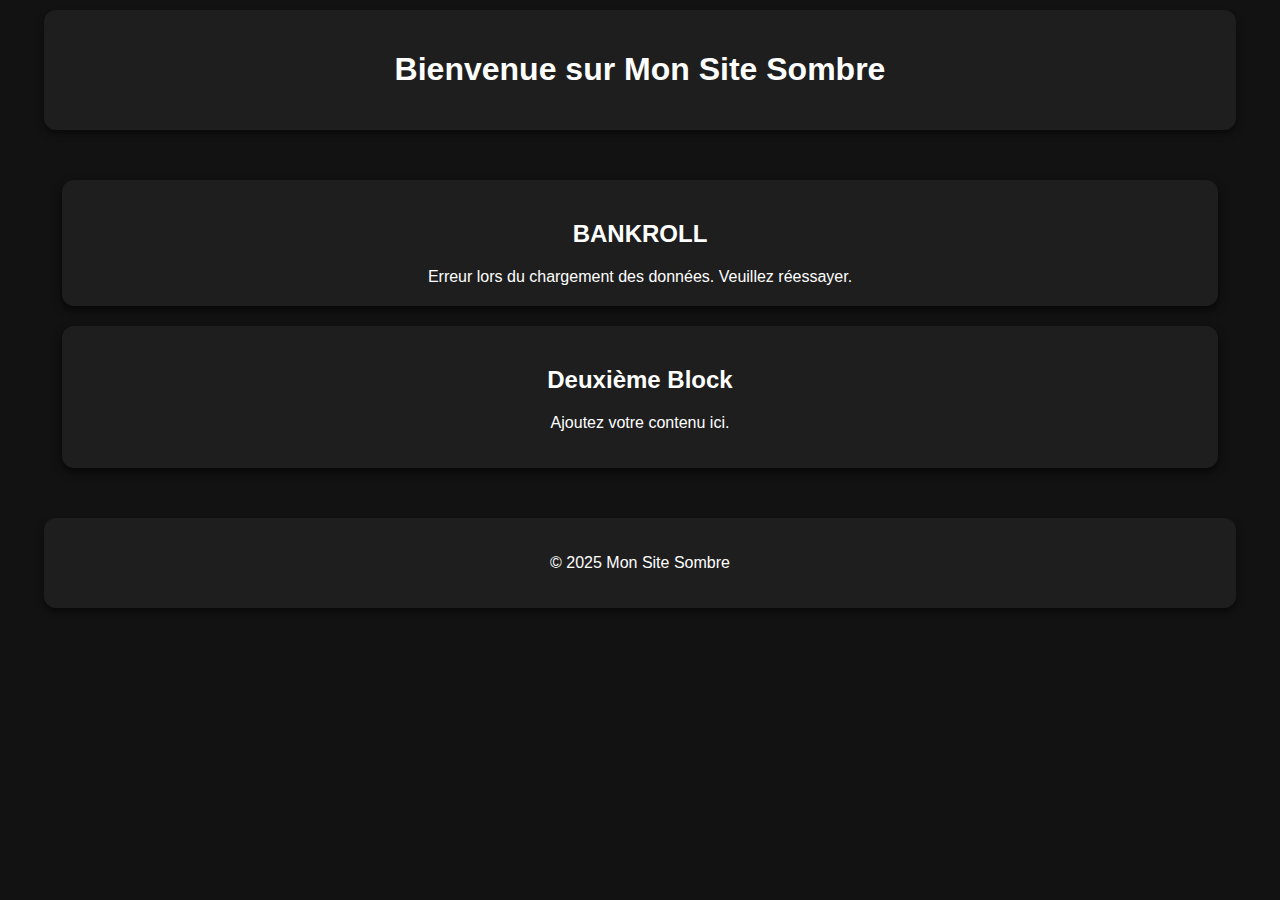
==== commit 91969b9c: "Add files via upload" ====
--- a/index.html
+++ b/index.html
@@ -13,8 +13,9 @@
 
   <main class="main-content">
     <section class="block">
-      <h2>Premier Block</h2>
-      <p>Ceci est un exemple de contenu.</p>
+      <h2>BANKROLL</h2>
+      <!-- Conteneur pour le tableau -->
+      <div id="table-container">Chargement des données...</div>
     </section>
     <section class="block">
       <h2>Deuxième Block</h2>
@@ -26,6 +27,74 @@
     <p>&copy; 2025 Mon Site Sombre</p>
   </footer>
 
-  <script src="script.js"></script>
+  <!-- Script JavaScript -->
+  <script>
+    document.addEventListener("DOMContentLoaded", () => {
+      const tableContainer = document.getElementById("table-container");
+      
+      // URL publique en format JSON
+      const googleSheetUrl =
+        "https://spreadsheets.google.com/feeds/cells/2PACX-1vTRLKMNFqQpf8K5ftVNp6E09gHTq1s7us_lB_Bh37hnWRf3OUAidGXZqfkiLBEL5MIKqrFtzr-1uEUr/1/public/full?alt=json";
+
+      // Fonction pour récupérer et afficher les données
+      async function fetchTableData() {
+        try {
+          const response = await fetch(googleSheetUrl);
+          const data = await response.json();
+
+          // Extraire les cellules du tableau
+          const entries = data.feed.entry;
+          if (!entries || entries.length === 0) {
+            tableContainer.innerHTML = "Aucune donnée disponible.";
+            return;
+          }
+
+          // Construction du tableau HTML
+          const table = document.createElement("table");
+          table.style.margin = "0 auto"; // Centrage du tableau
+          table.style.borderCollapse = "collapse"; // Style compact
+          table.style.width = "80%";
+
+          // Initialisation des variables pour la structure
+          let currentRowNumber = 1;
+          let currentRow = table.insertRow();
+
+          entries.forEach((entry) => {
+            const cellValue = entry.content.$t.trim(); // Récupérer la valeur de la cellule
+            const rowNumber = parseInt(entry.gs$cell.row, 10);
+            const colNumber = parseInt(entry.gs$cell.col, 10);
+
+            // Ignorer les cellules vides
+            if (cellValue) {
+              // Nouvelle ligne si nécessaire
+              if (rowNumber !== currentRowNumber) {
+                currentRow = table.insertRow();
+                currentRowNumber = rowNumber;
+              }
+
+              const cell = currentRow.insertCell(colNumber - 1);
+              cell.textContent = cellValue;
+
+              // Appliquer le style aux cellules
+              cell.style.border = "1px solid white";
+              cell.style.padding = "10px";
+              cell.style.textAlign = "center";
+            }
+          });
+
+          // Affichage du tableau dans le conteneur
+          tableContainer.innerHTML = ""; // Supprimer le message de chargement
+          tableContainer.appendChild(table);
+        } catch (error) {
+          console.error("Erreur lors de la récupération des données :", error);
+          tableContainer.innerHTML =
+            "Erreur lors du chargement des données. Veuillez réessayer.";
+        }
+      }
+
+      // Charger les données au démarrage
+      fetchTableData();
+    });
+  </script>
 </body>
 </html>
--- a/style.css
+++ b/style.css
@@ -50,4 +50,22 @@
   .footer {
     font-size: 0.9rem;
   }
+  /* Styles pour le tableau */
+table {
+    color: white;
+    background-color: #1e1e1e;
+    border-radius: 12px;
+    box-shadow: 0 4px 8px rgba(0, 0, 0, 0.7);
+    margin: 20px auto;
+  }
+  
+  table th, table td {
+    border: 1px solid white;
+    padding: 10px;
+    text-align: center;
+  }
+  
+  table tr:nth-child(even) {
+    background-color: #2a2a2a; /* Couleur alternative pour les lignes paires */
+  }
   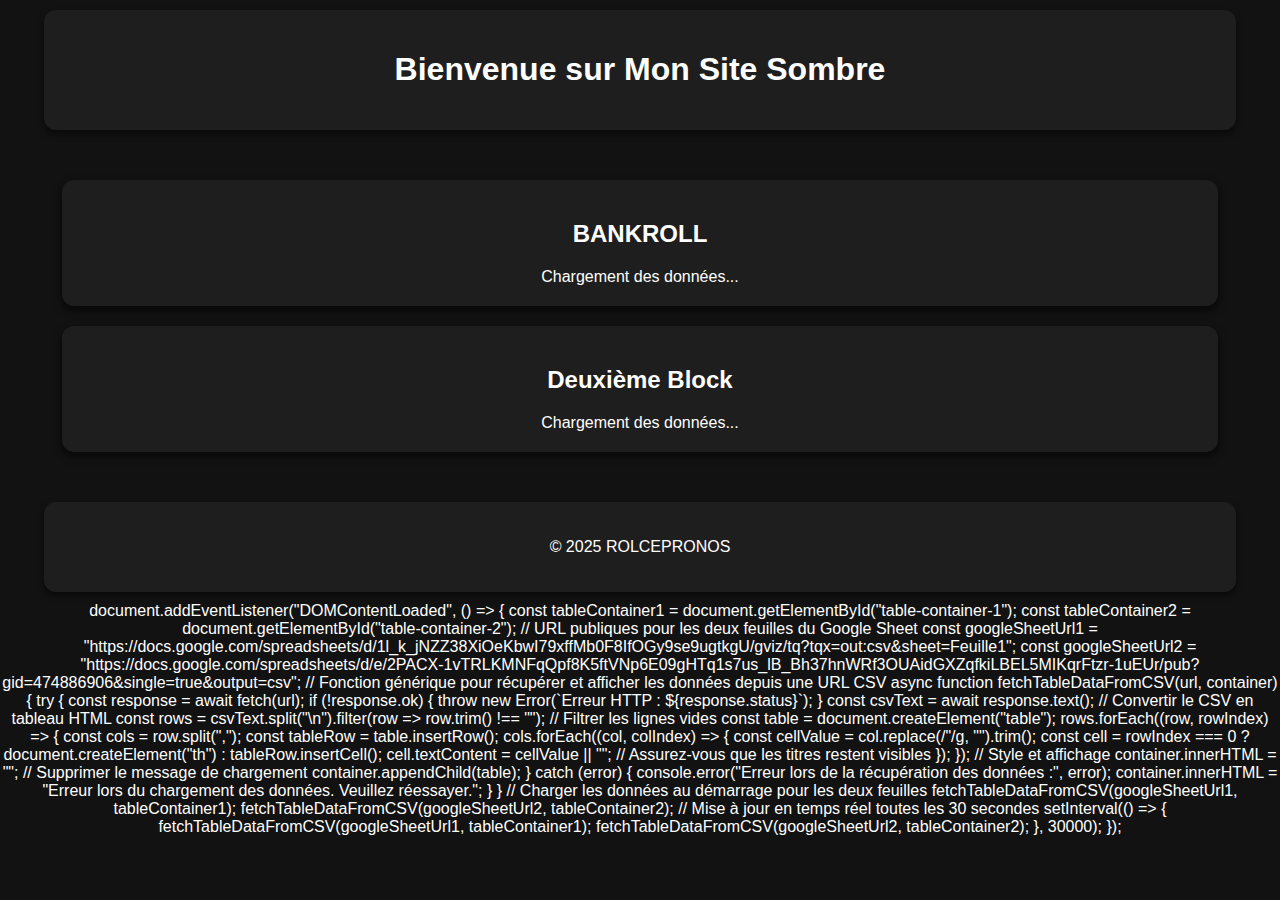
==== commit 7a14e5e5: "Add files via upload" ====
--- a/index.html
+++ b/index.html
@@ -5,6 +5,26 @@
   <meta name="viewport" content="width=device-width, initial-scale=1.0">
   <title>Site Sombre</title>
   <link rel="stylesheet" href="style.css">
+  <style>
+    table {
+      margin: 0 auto;
+      border-collapse: collapse; /* Élimine les lignes blanches */
+      width: 80%;
+      text-align: center;
+      border-radius: 10px;
+      overflow: hidden;
+    }
+
+    th, td {
+      border: 1px solid transparent; /* Suppression des lignes blanches */
+      padding: 10px;
+    }
+
+    th {
+      background-color: #333;
+      color: white;
+    }
+  </style>
 </head>
 <body>
   <header class="header">
@@ -14,87 +34,75 @@
   <main class="main-content">
     <section class="block">
       <h2>BANKROLL</h2>
-      <!-- Conteneur pour le tableau -->
-      <div id="table-container">Chargement des données...</div>
+      <!-- Conteneur pour le tableau de la première feuille -->
+      <div id="table-container-1">Chargement des données...</div>
     </section>
     <section class="block">
       <h2>Deuxième Block</h2>
-      <p>Ajoutez votre contenu ici.</p>
+      <!-- Conteneur pour le tableau de la deuxième feuille -->
+      <div id="table-container-2">Chargement des données...</div>
     </section>
   </main>
 
   <footer class="footer">
-    <p>&copy; 2025 Mon Site Sombre</p>
+    <p>&copy; 2025 ROLCEPRONOS</p>
   </footer>
 
-  <!-- Script JavaScript -->
-  <script>
-    document.addEventListener("DOMContentLoaded", () => {
-      const tableContainer = document.getElementById("table-container");
-      
-      // URL publique en format JSON
-      const googleSheetUrl =
-        "https://spreadsheets.google.com/feeds/cells/2PACX-1vTRLKMNFqQpf8K5ftVNp6E09gHTq1s7us_lB_Bh37hnWRf3OUAidGXZqfkiLBEL5MIKqrFtzr-1uEUr/1/public/full?alt=json";
-
-      // Fonction pour récupérer et afficher les données
-      async function fetchTableData() {
-        try {
-          const response = await fetch(googleSheetUrl);
-          const data = await response.json();
-
-          // Extraire les cellules du tableau
-          const entries = data.feed.entry;
-          if (!entries || entries.length === 0) {
-            tableContainer.innerHTML = "Aucune donnée disponible.";
-            return;
-          }
-
-          // Construction du tableau HTML
-          const table = document.createElement("table");
-          table.style.margin = "0 auto"; // Centrage du tableau
-          table.style.borderCollapse = "collapse"; // Style compact
-          table.style.width = "80%";
-
-          // Initialisation des variables pour la structure
-          let currentRowNumber = 1;
-          let currentRow = table.insertRow();
-
-          entries.forEach((entry) => {
-            const cellValue = entry.content.$t.trim(); // Récupérer la valeur de la cellule
-            const rowNumber = parseInt(entry.gs$cell.row, 10);
-            const colNumber = parseInt(entry.gs$cell.col, 10);
-
-            // Ignorer les cellules vides
-            if (cellValue) {
-              // Nouvelle ligne si nécessaire
-              if (rowNumber !== currentRowNumber) {
-                currentRow = table.insertRow();
-                currentRowNumber = rowNumber;
-              }
-
-              const cell = currentRow.insertCell(colNumber - 1);
-              cell.textContent = cellValue;
-
-              // Appliquer le style aux cellules
-              cell.style.border = "1px solid white";
-              cell.style.padding = "10px";
-              cell.style.textAlign = "center";
-            }
+  document.addEventListener("DOMContentLoaded", () => {
+    const tableContainer1 = document.getElementById("table-container-1");
+    const tableContainer2 = document.getElementById("table-container-2");
+  
+    // URL publiques pour les deux feuilles du Google Sheet
+    const googleSheetUrl1 =
+      "https://docs.google.com/spreadsheets/d/1l_k_jNZZ38XiOeKbwI79xffMb0F8IfOGy9se9ugtkgU/gviz/tq?tqx=out:csv&sheet=Feuille1";
+    const googleSheetUrl2 =
+      "https://docs.google.com/spreadsheets/d/e/2PACX-1vTRLKMNFqQpf8K5ftVNp6E09gHTq1s7us_lB_Bh37hnWRf3OUAidGXZqfkiLBEL5MIKqrFtzr-1uEUr/pub?gid=474886906&single=true&output=csv";
+  
+    // Fonction générique pour récupérer et afficher les données depuis une URL CSV
+    async function fetchTableDataFromCSV(url, container) {
+      try {
+        const response = await fetch(url);
+        if (!response.ok) {
+          throw new Error(`Erreur HTTP : ${response.status}`);
+        }
+        const csvText = await response.text();
+  
+        // Convertir le CSV en tableau HTML
+        const rows = csvText.split("\n").filter(row => row.trim() !== ""); // Filtrer les lignes vides
+        const table = document.createElement("table");
+  
+        rows.forEach((row, rowIndex) => {
+          const cols = row.split(",");
+          const tableRow = table.insertRow();
+  
+          cols.forEach((col, colIndex) => {
+            const cellValue = col.replace(/"/g, "").trim();
+            const cell =
+              rowIndex === 0 ? document.createElement("th") : tableRow.insertCell();
+            cell.textContent = cellValue || ""; // Assurez-vous que les titres restent visibles
           });
-
-          // Affichage du tableau dans le conteneur
-          tableContainer.innerHTML = ""; // Supprimer le message de chargement
-          tableContainer.appendChild(table);
-        } catch (error) {
-          console.error("Erreur lors de la récupération des données :", error);
-          tableContainer.innerHTML =
-            "Erreur lors du chargement des données. Veuillez réessayer.";
-        }
+        });
+  
+        // Style et affichage
+        container.innerHTML = ""; // Supprimer le message de chargement
+        container.appendChild(table);
+      } catch (error) {
+        console.error("Erreur lors de la récupération des données :", error);
+        container.innerHTML =
+          "Erreur lors du chargement des données. Veuillez réessayer.";
       }
-
-      // Charger les données au démarrage
-      fetchTableData();
-    });
-  </script>
+    }
+  
+    // Charger les données au démarrage pour les deux feuilles
+    fetchTableDataFromCSV(googleSheetUrl1, tableContainer1);
+    fetchTableDataFromCSV(googleSheetUrl2, tableContainer2);
+  
+    // Mise à jour en temps réel toutes les 30 secondes
+    setInterval(() => {
+      fetchTableDataFromCSV(googleSheetUrl1, tableContainer1);
+      fetchTableDataFromCSV(googleSheetUrl2, tableContainer2);
+    }, 30000);
+  });
+  
 </body>
 </html>
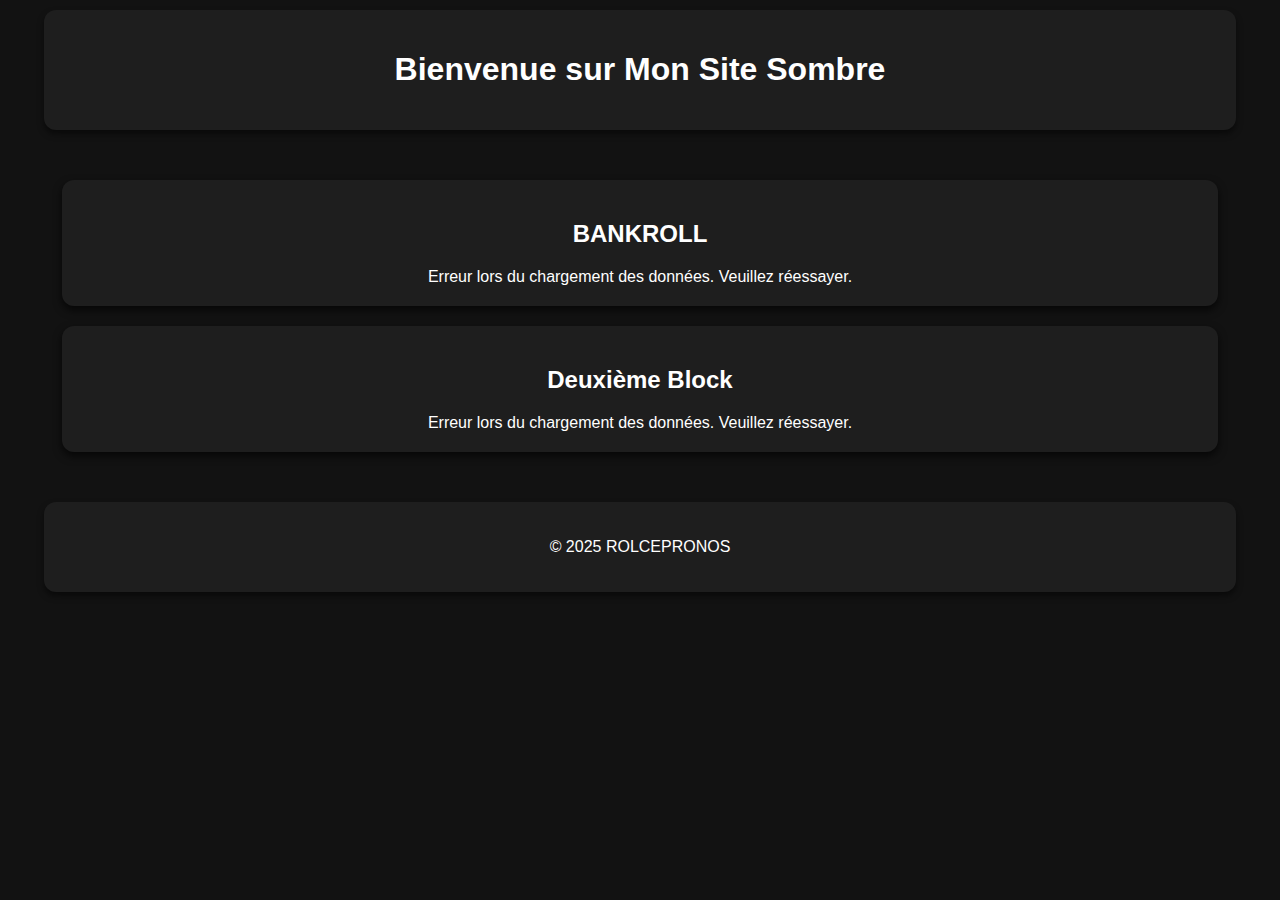
==== commit a2df5984: "Add files via upload" ====
--- a/index.html
+++ b/index.html
@@ -48,61 +48,60 @@
     <p>&copy; 2025 ROLCEPRONOS</p>
   </footer>
 
-  document.addEventListener("DOMContentLoaded", () => {
-    const tableContainer1 = document.getElementById("table-container-1");
-    const tableContainer2 = document.getElementById("table-container-2");
-  
-    // URL publiques pour les deux feuilles du Google Sheet
-    const googleSheetUrl1 =
-      "https://docs.google.com/spreadsheets/d/1l_k_jNZZ38XiOeKbwI79xffMb0F8IfOGy9se9ugtkgU/gviz/tq?tqx=out:csv&sheet=Feuille1";
-    const googleSheetUrl2 =
-      "https://docs.google.com/spreadsheets/d/e/2PACX-1vTRLKMNFqQpf8K5ftVNp6E09gHTq1s7us_lB_Bh37hnWRf3OUAidGXZqfkiLBEL5MIKqrFtzr-1uEUr/pub?gid=474886906&single=true&output=csv";
-  
-    // Fonction générique pour récupérer et afficher les données depuis une URL CSV
-    async function fetchTableDataFromCSV(url, container) {
-      try {
-        const response = await fetch(url);
-        if (!response.ok) {
-          throw new Error(`Erreur HTTP : ${response.status}`);
+  <script>
+    document.addEventListener("DOMContentLoaded", () => {
+      const tableContainer1 = document.getElementById("table-container-1");
+      const tableContainer2 = document.getElementById("table-container-2");
+
+      // URL publiques pour les deux feuilles du Google Sheet
+      const googleSheetUrl1 = "https://docs.google.com/spreadsheets/d/1l_k_jNZZ38XiOeKbwI79xffMb0F8IfOGy9se9ugtkgU/gviz/tq?tqx=out:csv&sheet=Feuille1";
+      const googleSheetUrl2 = "https://docs.google.com/spreadsheets/d/e/2PACX-1vTRLKMNFqQpf8K5ftVNp6E09gHTq1s7us_lB_Bh37hnWRf3OUAidGXZqfkiLBEL5MIKqrFtzr-1uEUr/pub?gid=474886906&single=true&output=csv";
+
+      // Fonction générique pour récupérer et afficher les données depuis une URL CSV
+      async function fetchTableDataFromCSV(url, container) {
+        try {
+          const response = await fetch(url);
+          if (!response.ok) {
+            throw new Error(`Erreur HTTP : ${response.status}`);
+          }
+          const csvText = await response.text();
+
+          // Convertir le CSV en tableau HTML
+          const rows = csvText.split("\n").filter(row => row.trim() !== ""); // Filtrer les lignes vides
+          const table = document.createElement("table");
+
+          rows.forEach((row, rowIndex) => {
+            const cols = row.split(",");
+            const tableRow = table.insertRow();
+
+            cols.forEach((col, colIndex) => {
+              const cellValue = col.replace(/"/g, "").trim();
+              const cell =
+                rowIndex === 0 ? document.createElement("th") : tableRow.insertCell();
+              cell.textContent = cellValue || ""; // Assurez-vous que les titres restent visibles
+            });
+          });
+
+          // Style et affichage
+          container.innerHTML = ""; // Supprimer le message de chargement
+          container.appendChild(table);
+        } catch (error) {
+          console.error("Erreur lors de la récupération des données :", error);
+          container.innerHTML =
+            "Erreur lors du chargement des données. Veuillez réessayer.";
         }
-        const csvText = await response.text();
-  
-        // Convertir le CSV en tableau HTML
-        const rows = csvText.split("\n").filter(row => row.trim() !== ""); // Filtrer les lignes vides
-        const table = document.createElement("table");
-  
-        rows.forEach((row, rowIndex) => {
-          const cols = row.split(",");
-          const tableRow = table.insertRow();
-  
-          cols.forEach((col, colIndex) => {
-            const cellValue = col.replace(/"/g, "").trim();
-            const cell =
-              rowIndex === 0 ? document.createElement("th") : tableRow.insertCell();
-            cell.textContent = cellValue || ""; // Assurez-vous que les titres restent visibles
-          });
-        });
-  
-        // Style et affichage
-        container.innerHTML = ""; // Supprimer le message de chargement
-        container.appendChild(table);
-      } catch (error) {
-        console.error("Erreur lors de la récupération des données :", error);
-        container.innerHTML =
-          "Erreur lors du chargement des données. Veuillez réessayer.";
       }
-    }
-  
-    // Charger les données au démarrage pour les deux feuilles
-    fetchTableDataFromCSV(googleSheetUrl1, tableContainer1);
-    fetchTableDataFromCSV(googleSheetUrl2, tableContainer2);
-  
-    // Mise à jour en temps réel toutes les 30 secondes
-    setInterval(() => {
+
+      // Charger les données au démarrage pour les deux feuilles
       fetchTableDataFromCSV(googleSheetUrl1, tableContainer1);
       fetchTableDataFromCSV(googleSheetUrl2, tableContainer2);
-    }, 30000);
-  });
-  
+
+      // Mise à jour en temps réel toutes les 30 secondes
+      setInterval(() => {
+        fetchTableDataFromCSV(googleSheetUrl1, tableContainer1);
+        fetchTableDataFromCSV(googleSheetUrl2, tableContainer2);
+      }, 30000);
+    });
+  </script>
 </body>
 </html>
